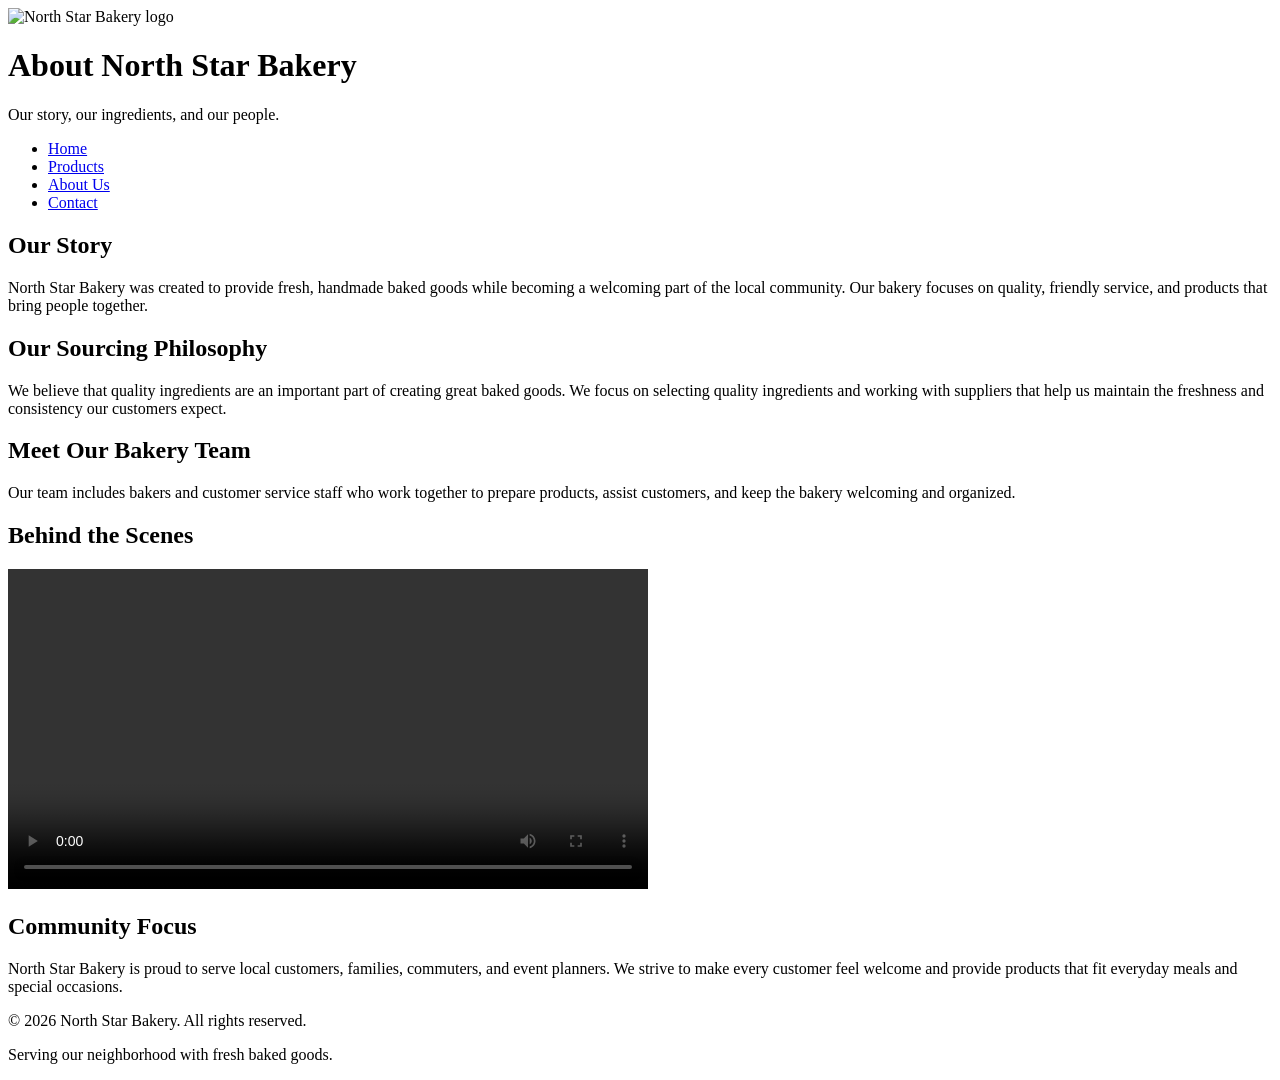
==== about.html @ 1ed9ea84 "Pending changes exported from your codespace" ====
<!DOCTYPE html>
<html lang="en">
<head>
    <meta charset="UTF-8">
    <meta name="viewport" content="width=device-width, initial-scale=1.0">
    <title>North Star Bakery | About Us</title>
</head>

<body>
    <header>
        <img src="media/bakery-logo.png" alt="North Star Bakery logo">
        <h1>About North Star Bakery</h1>
        <p>Our story, our ingredients, and our people.</p>

        <nav>
            <ul>
                <li><a href="index.html">Home</a></li>
                <li><a href="products.html">Products</a></li>
                <li><a href="about.html">About Us</a></li>
                <li><a href="contact.html">Contact</a></li>
            </ul>
        </nav>
    </header>

    <main>
        <section>
            <h2>Our Story</h2>
            <p>
                North Star Bakery was created to provide fresh, handmade baked
                goods while becoming a welcoming part of the local community.
                Our bakery focuses on quality, friendly service, and products
                that bring people together.
            </p>
        </section>

        <section>
            <h2>Our Sourcing Philosophy</h2>
            <p>
                We believe that quality ingredients are an important part of
                creating great baked goods. We focus on selecting quality
                ingredients and working with suppliers that help us maintain
                the freshness and consistency our customers expect.
            </p>
        </section>

        <section>
            <h2>Meet Our Bakery Team</h2>
            <p>
                Our team includes bakers and customer service staff who work
                together to prepare products, assist customers, and keep the
                bakery welcoming and organized.
            </p>
        </section>

        <section>
            <h2>Behind the Scenes</h2>
            <video controls width="640">
                <source src="media/bakery-behind-scenes.mp4" type="video/mp4">
                Your browser does not support the video element. Please visit
                North Star Bakery or contact us to learn more about our baking
                process and bakery team.
            </video>
        </section>

        <section>
            <h2>Community Focus</h2>
            <p>
                North Star Bakery is proud to serve local customers, families,
                commuters, and event planners. We strive to make every customer
                feel welcome and provide products that fit everyday meals and
                special occasions.
            </p>
        </section>
    </main>

    <footer>
        <p>&copy; 2026 North Star Bakery. All rights reserved.</p>
        <p>Serving our neighborhood with fresh baked goods.</p>
    </footer>
</body>
</html>
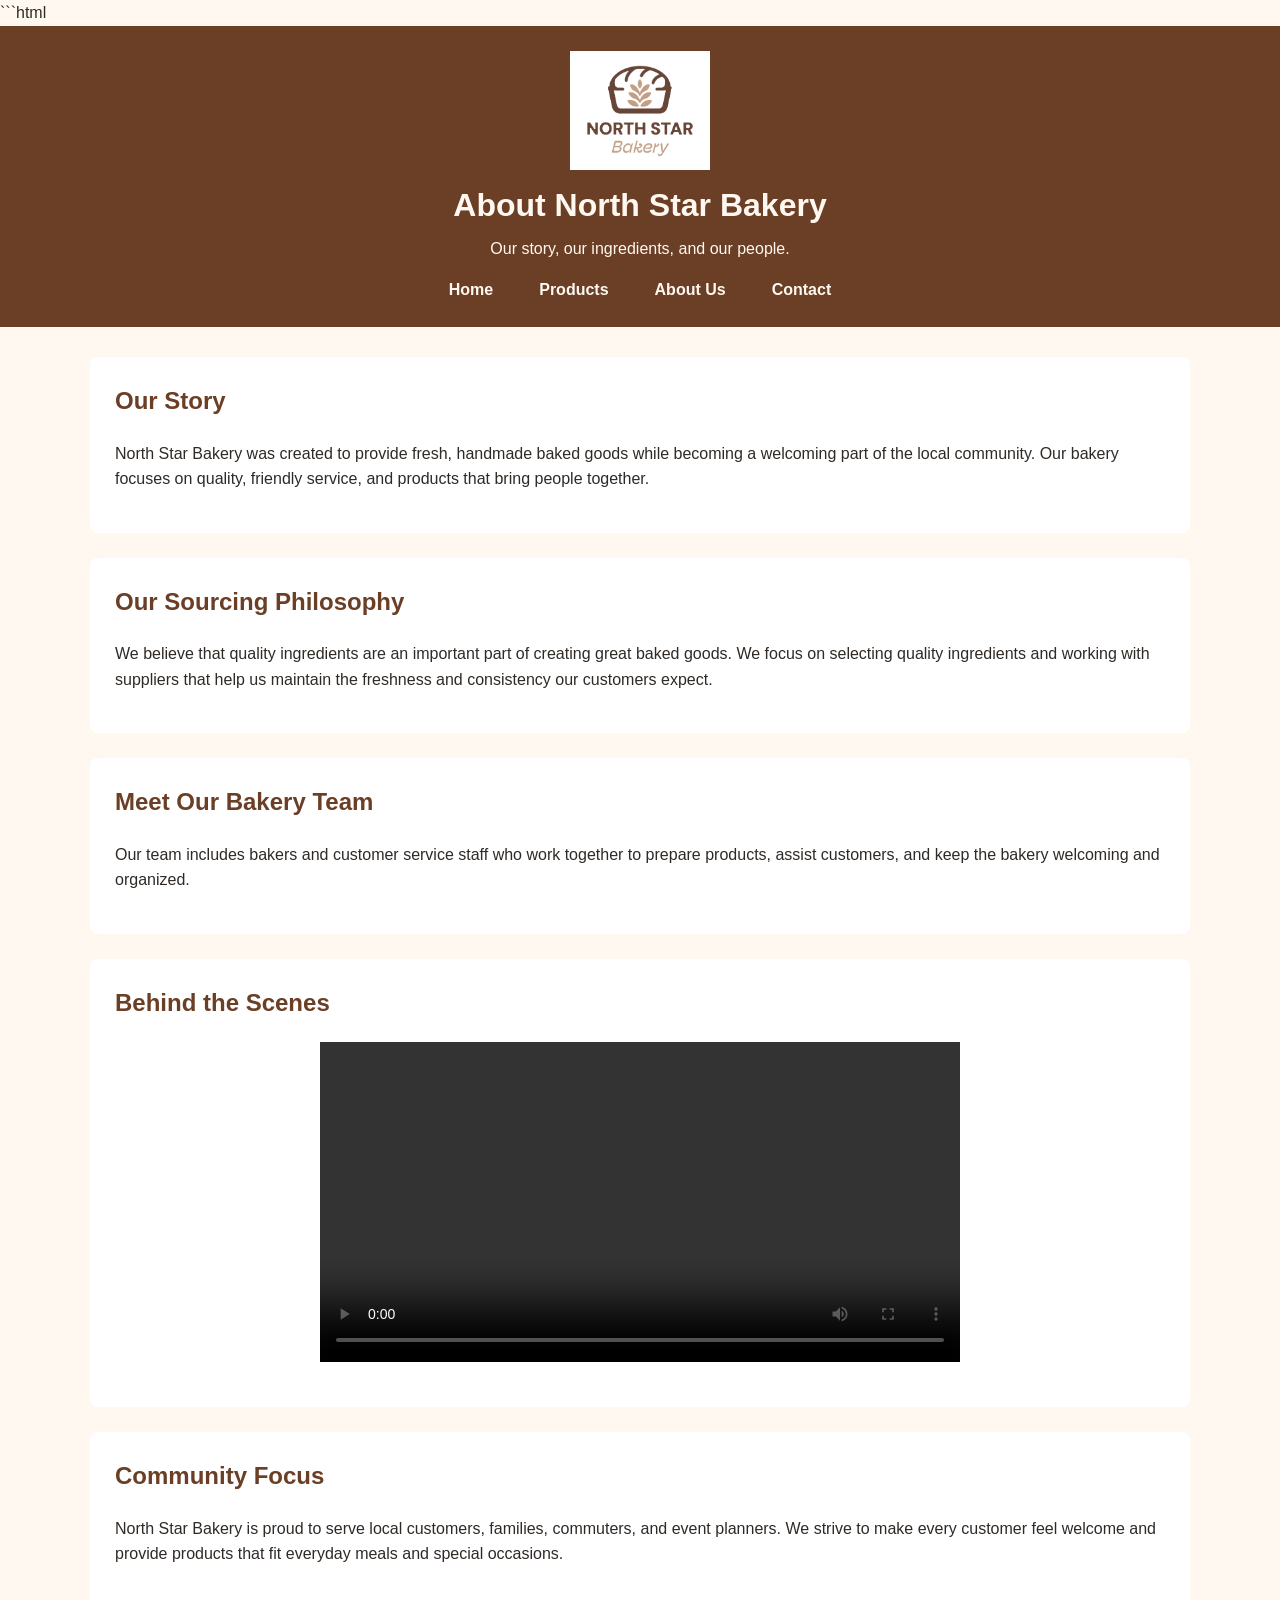
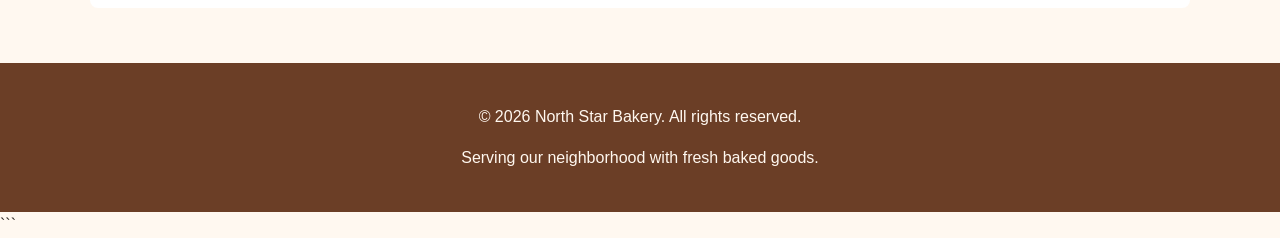
==== commit 62e6df23: "Updated North Star Bakery website" ====
--- a/about.html
+++ b/about.html
@@ -1,14 +1,18 @@
+```html
 <!DOCTYPE html>
 <html lang="en">
 <head>
     <meta charset="UTF-8">
     <meta name="viewport" content="width=device-width, initial-scale=1.0">
     <title>North Star Bakery | About Us</title>
+    <link rel="stylesheet" href="style.css">
 </head>
 
 <body>
+
     <header>
-        <img src="media/bakery-logo.png" alt="North Star Bakery logo">
+        <img src="media/bakery-logo_c.png" alt="North Star Bakery logo">
+
         <h1>About North Star Bakery</h1>
         <p>Our story, our ingredients, and our people.</p>
 
@@ -23,8 +27,10 @@
     </header>
 
     <main>
+
         <section>
             <h2>Our Story</h2>
+
             <p>
                 North Star Bakery was created to provide fresh, handmade baked
                 goods while becoming a welcoming part of the local community.
@@ -35,6 +41,7 @@
 
         <section>
             <h2>Our Sourcing Philosophy</h2>
+
             <p>
                 We believe that quality ingredients are an important part of
                 creating great baked goods. We focus on selecting quality
@@ -45,6 +52,7 @@
 
         <section>
             <h2>Meet Our Bakery Team</h2>
+
             <p>
                 Our team includes bakers and customer service staff who work
                 together to prepare products, assist customers, and keep the
@@ -54,16 +62,19 @@
 
         <section>
             <h2>Behind the Scenes</h2>
-            <video controls width="640">
-                <source src="media/bakery-behind-scenes.mp4" type="video/mp4">
-                Your browser does not support the video element. Please visit
-                North Star Bakery or contact us to learn more about our baking
-                process and bakery team.
+
+            <video controls>
+                <source src="media/bakery-behind-scenes_c.mp4" type="video/mp4">
+
+                Your browser does not support the video element.
+                Please visit North Star Bakery or contact us to learn more
+                about our baking process and bakery team.
             </video>
         </section>
 
         <section>
             <h2>Community Focus</h2>
+
             <p>
                 North Star Bakery is proud to serve local customers, families,
                 commuters, and event planners. We strive to make every customer
@@ -71,11 +82,14 @@
                 special occasions.
             </p>
         </section>
+
     </main>
 
     <footer>
         <p>&copy; 2026 North Star Bakery. All rights reserved.</p>
         <p>Serving our neighborhood with fresh baked goods.</p>
     </footer>
+
 </body>
-</html>+</html>
+```
--- a/style.css
+++ b/style.css
@@ -0,0 +1,210 @@
+* {
+    box-sizing: border-box;
+}
+
+body {
+    margin: 0;
+    font-family: Arial, sans-serif;
+    background-color: #FFF8F0;
+    color: #2F2A26;
+    line-height: 1.6;
+}
+
+header {
+    background-color: #6B3E26;
+    color: #FFF8F0;
+    text-align: center;
+    padding: 25px 20px;
+}
+
+header img {
+    width: 140px;
+    max-width: 100%;
+    height: auto;
+}
+
+header h1 {
+    margin: 10px 0 5px;
+}
+
+header p {
+    margin: 5px 0 15px;
+}
+
+nav ul {
+    display: flex;
+    justify-content: center;
+    flex-wrap: wrap;
+    gap: 10px;
+    list-style: none;
+    padding: 0;
+    margin: 15px 0 0;
+}
+
+nav a {
+    color: #FFF8F0;
+    text-decoration: none;
+    font-weight: bold;
+    padding: 10px 18px;
+    border-radius: 5px;
+}
+
+nav a:hover {
+    background-color: #D88C5A;
+    color: #2F2A26;
+}
+
+main {
+    width: 90%;
+    max-width: 1100px;
+    margin: auto;
+    padding: 30px 0;
+}
+
+section {
+    background-color: #FFFFFF;
+    margin-bottom: 25px;
+    padding: 25px;
+    border-radius: 8px;
+}
+
+section h2 {
+    color: #6B3E26;
+    margin-top: 0;
+}
+
+main img {
+    display: block;
+    max-width: 100%;
+    height: auto;
+    margin: 20px auto;
+}
+
+.product-section {
+    text-align: center;
+}
+
+figure {
+    margin: 0;
+}
+
+figcaption {
+    font-style: italic;
+    margin-top: 10px;
+}
+
+video,
+audio {
+    display: block;
+    width: 100%;
+    max-width: 640px;
+    margin: 20px auto;
+}
+
+.button,
+button {
+    display: inline-block;
+    background-color: #D88C5A;
+    color: #2F2A26;
+    border: none;
+    border-radius: 5px;
+    padding: 11px 20px;
+    font-family: Arial, sans-serif;
+    font-weight: bold;
+    text-decoration: none;
+    cursor: pointer;
+}
+
+.button:hover,
+button:hover {
+    background-color: #6B3E26;
+    color: #FFF8F0;
+}
+
+form {
+    width: 100%;
+    max-width: 750px;
+    margin: auto;
+}
+
+fieldset {
+    border: 2px solid #D88C5A;
+    border-radius: 8px;
+    margin-bottom: 20px;
+    padding: 20px;
+}
+
+legend {
+    color: #6B3E26;
+    font-weight: bold;
+}
+
+label {
+    display: block;
+    font-weight: bold;
+    margin-bottom: 5px;
+}
+
+input,
+select,
+textarea {
+    width: 100%;
+    padding: 10px;
+    border: 1px solid #6B3E26;
+    border-radius: 5px;
+    font-family: Arial, sans-serif;
+    font-size: 1rem;
+    background-color: #FFF8F0;
+    color: #2F2A26;
+}
+
+textarea {
+    resize: vertical;
+}
+
+footer {
+    background-color: #6B3E26;
+    color: #FFF8F0;
+    text-align: center;
+    padding: 25px 20px;
+}
+
+@media (max-width: 768px) {
+    header {
+        padding: 20px 15px;
+    }
+
+    header img {
+        width: 110px;
+    }
+
+    nav ul {
+        flex-direction: column;
+        align-items: center;
+    }
+
+    nav li {
+        width: 100%;
+        max-width: 280px;
+    }
+
+    nav a {
+        display: block;
+        text-align: center;
+    }
+
+    main {
+        width: 94%;
+        padding: 20px 0;
+    }
+
+    section {
+        padding: 20px 15px;
+    }
+
+    button,
+    .button {
+        width: 100%;
+        margin-bottom: 8px;
+    }
+}
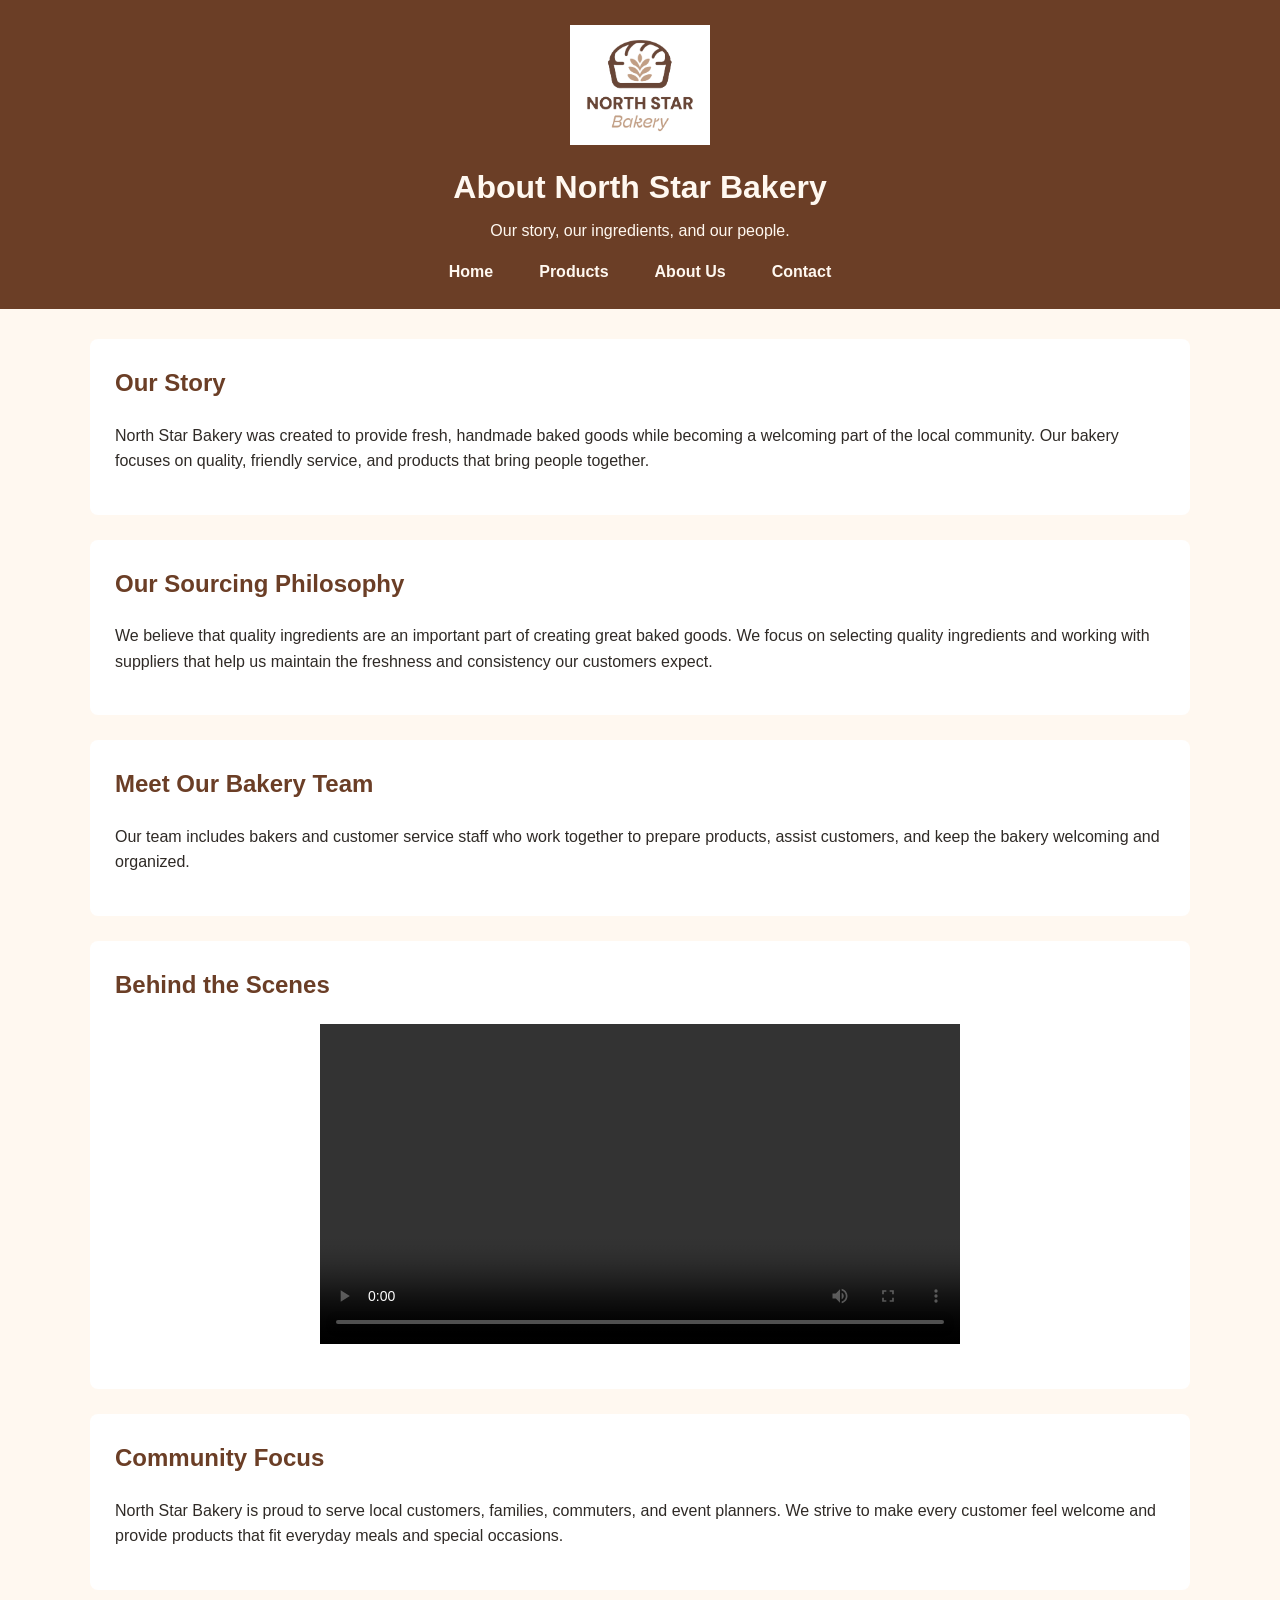
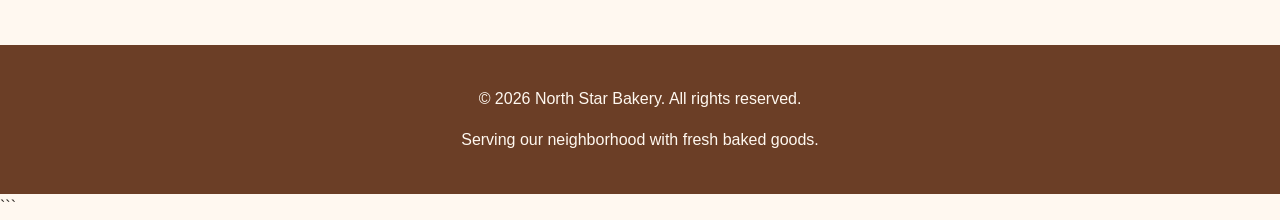
==== commit 2b6577ba: "Update North Star Bakery website" ====
--- a/about.html
+++ b/about.html
@@ -1,4 +1,4 @@
-```html
+
 <!DOCTYPE html>
 <html lang="en">
 <head>
